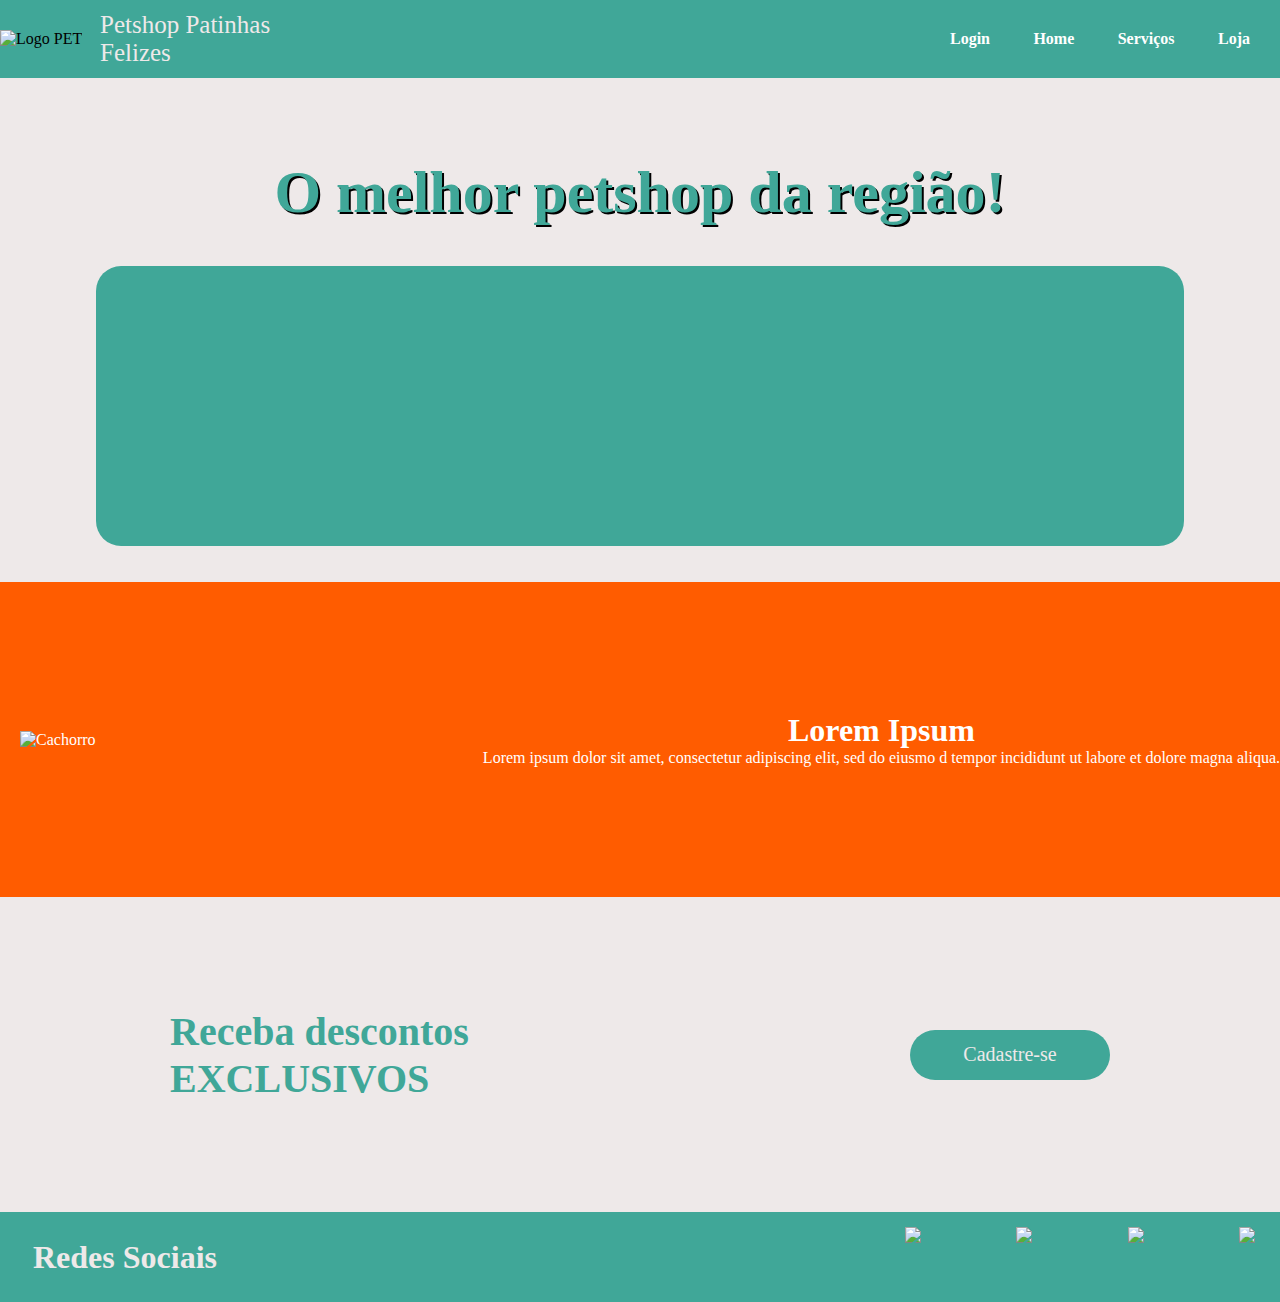
==== index.html @ 561b0174 "Add files via upload" ====
<!DOCTYPE html>
<html lang="en">

<head>
    <title>Petshop - Patinhas Felizes</title>
    <meta charset="UTF-8">
    <meta http-equiv="X-UA-Compatible" content="IE=edge">
    <meta name="viewport" content="width=device-width, initial-scale=1.0">
    <link rel="stylesheet" href="style.css">
    <script src="script.js" defer></script>
</head>

<body>
    <div class="header" id="header">
        <div class="logo_header">
            <img src="src/logo.png" class="img_logo_header" alt="Logo PET">
        </div>
        <div class="navigation_header">
            <div class="text_nav">Petshop Patinhas Felizes</div>
            <div class="navigators">
                <a href="#">Login</a>
                <a href="index.html">Home</a>
                <a href="#">Serviços</a>
                <a href="loja.html">Loja</a>
            </div>
        </div>
    </div>
    <div class="content" id="content">
        <h1>O melhor petshop da região!</h1>
    </div>
    <br>
    <div class="third_content">
        <div class="services">

        </div>
    </div>
    <br> <br>
    <div class="second_content">
        <div class="image_second"><img src="src/cachorro1.png" class="img_cachorro" alt="Cachorro"></div>
        <div class="text_second">
            <h1 id="title_second">Lorem Ipsum</h1>
            <div class="text2_second">Lorem ipsum dolor sit amet, consectetur adipiscing elit, sed do eiusmo
                d tempor incididunt ut labore et dolore magna aliqua. </div>
        </div>

    </div>

    <div class="fourth_content">
        <div class="text_fourth">
            <h1> Receba descontos EXCLUSIVOS </h1>
        </div>
        <div class="login_button"><a href="forms.html" target="_blank">Cadastre-se</a></div>

    </div>


    <footer>
        <div class="text_footer">
            <h1> Redes Sociais </h1>
        </div>
        <div class="img_footer_container">
            <img src="src/wpp.png" class="img_footer">
            <img src="src/fb.png" class="img_footer">
            <img src="src/ig.png" class="img_footer">
            <img src="src/tiktok.png" class="img_footer">
        </div>
    </footer>

</body>

</html>
---- style.css ----
:root {
    --color-aqua: #00ffff;

}

@font-face {
    font-family: 'Sansita';
    src: url(src/SansitaOne.ttf) format('truetype');
}

* {
    margin: 0;
    padding: 0;
}

body {
    font-family: 'Sansita';
    background-color: #EEE9E9;
}

.img_logo_header {
    width: 5em;

}

.header,
.navigation_header {
    display: flex;
    flex-direction: row;
    align-items: center;

}

.text_nav {
    font-size: 25px;
    position: absolute;
    left: 100px;
    width: 200px;
    color: #EEE9E9;
}

.navigators {
    display: flex;
    margin: 25px;
    padding: 5px;
    width: 300px;
    justify-content: space-between;
}

.header {
    justify-content: space-between;
    padding: 0 0;
    background-color: #40A798;
}

.navigation_header a {
    text-decoration: none;
    color: white;
    font-weight: bold;
    transition-duration: 1s;
}

.navigation_header a:hover {
    color: black;
}

.content {
    display: flex;
    color: #40A798;
    text-align: center;
    justify-content: center;
    border-radius: 30px;
    padding-top: 5em;
    height: 10vh;
    transition: 1s;
}

.content h1 {
    font-size: 60px;
    text-shadow: 2px 2px black;
}

.img_cachorro {
    height: 200px;
    margin-left: 20px;
}

.third_content {
    display: flex;
    background-color: #EEE9E9;
    justify-content: center;
    align-items: center;
    height: 280px;
}

.services {
    background-color: #40A798;
    height: 100%;
    width: 85%;
    border-radius: 25px;
}

.second_content {
    display: flex;
    background-color: #FF5C00;
    color: white;
    height: 35vh;
    justify-content: space-between;
    align-items: center;
}

.text_second {
    display: flex;
    flex-direction: column;
    align-items: center;
    justify-content: center;
}

.fourth_content {
    display: flex;
    color: #40A798;
    height: 35vh;
    justify-content: space-around;
    align-items: center;
}

.text_fourth {
    font-size: 20px;
    width: 400px;
    display: flex;
    align-items: center;
}

.login_button {
    display: flex;
    background-color: #40A798;
    border-radius: 30px;
    height: 50px;
    width: 200px;
    align-items: center;
    justify-content: center;
}

.login_button a {
    font-size: 20px;
    color: #EEE9E9;
    text-decoration: none;
    transition-duration: 1s;
}

.login_button a:hover {
    color: black;
}

footer {
    display: flex;
    justify-content: space-between;
    align-items: center;
    background-color: #40A798;
    color: #EEE9E9;
    height: 10vh;
    padding-right: 25px;
}

.text_footer {
    display: flex;
    width: 250px;
    justify-content: center;
    align-items: center;
}

.img_footer_container {
    display: flex;
    justify-content: space-between;
    height: 60px;
    width: 350px;
}

@media screen and (max-width: 500px) {
    h1 {
        color: black;
    }
}
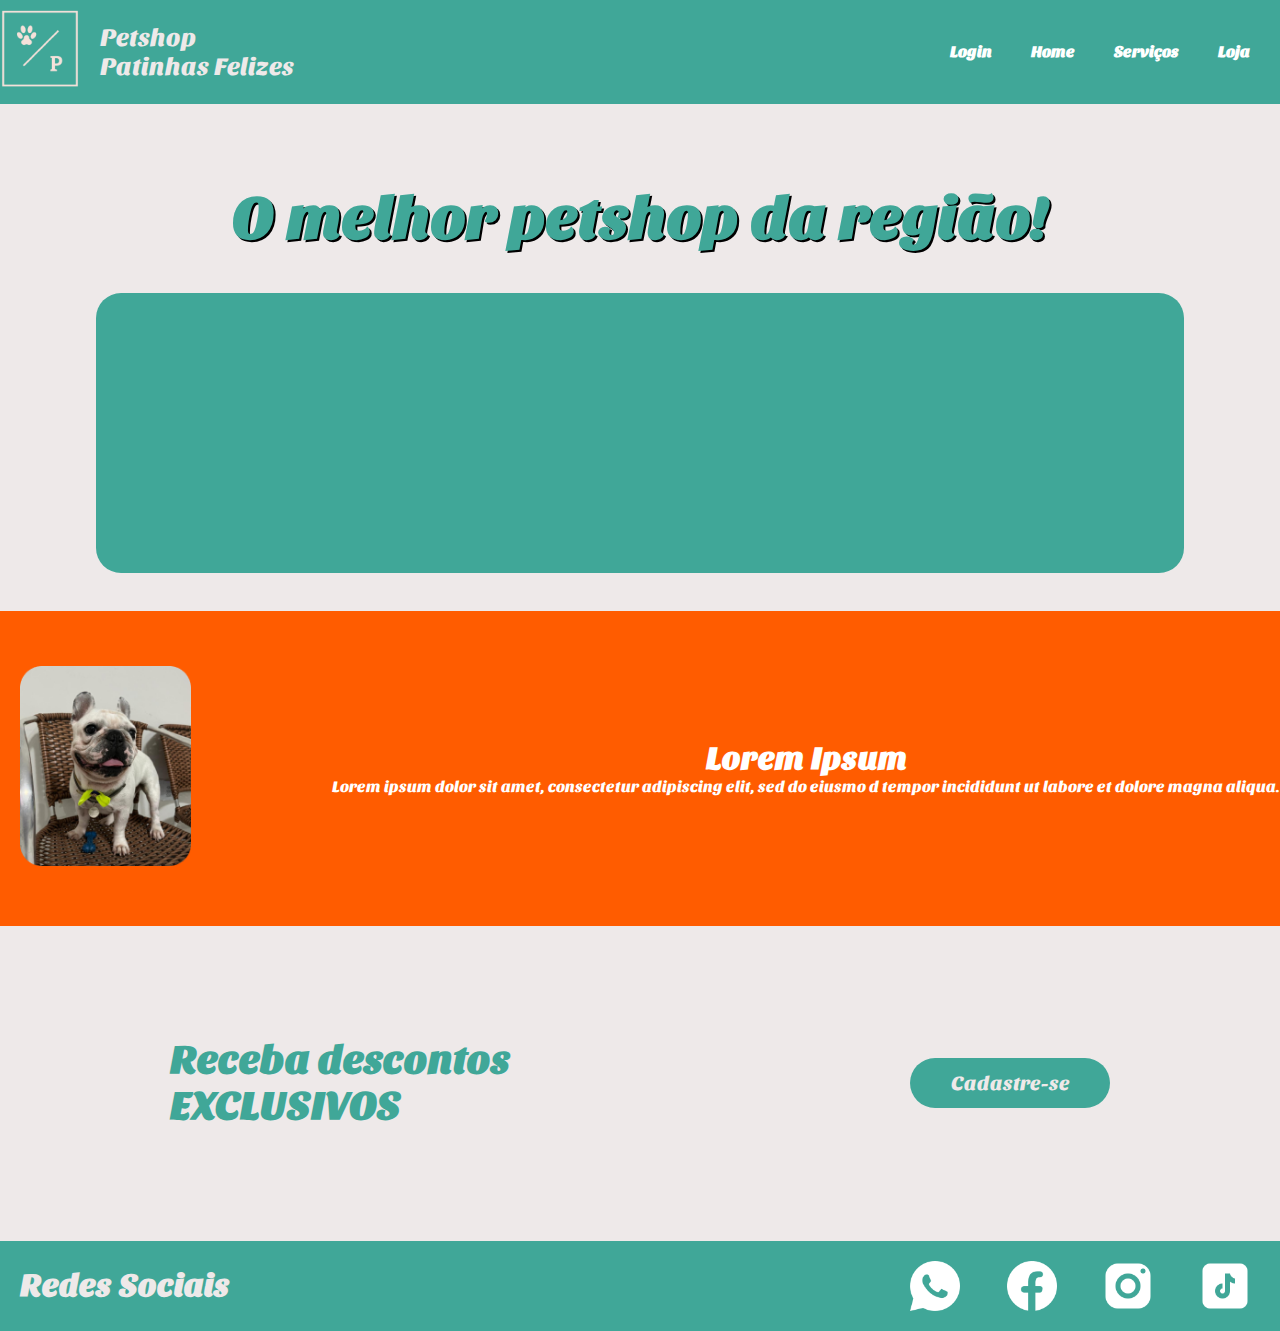
==== commit 455c76ec: "icones no navegador" ====
--- a/index.html
+++ b/index.html
@@ -1,24 +1,24 @@
-<!DOCTYPE html>
+<!doctype html>
 <html lang="en">
 
 <head>
     <title>Petshop - Patinhas Felizes</title>
-    <meta charset="UTF-8">
-    <meta http-equiv="X-UA-Compatible" content="IE=edge">
-    <meta name="viewport" content="width=device-width, initial-scale=1.0">
-    <link rel="stylesheet" href="style.css">
-    <script src="script.js" defer></script>
+    <meta charset="UTF-8" />
+    <meta http-equiv="X-UA-Compatible" content="IE=edge" />
+    <meta name="viewport" content="width=device-width, initial-scale=1.0" />
+    <link rel="stylesheet" href="style.css" />
+    <link rel="icon" type="image/png" href="src/logo.png" />
 </head>
 
 <body>
     <div class="header" id="header">
         <div class="logo_header">
-            <img src="src/logo.png" class="img_logo_header" alt="Logo PET">
+            <img src="src/logo.png" class="img_logo_header" alt="Logo PET" />
         </div>
         <div class="navigation_header">
             <div class="text_nav">Petshop Patinhas Felizes</div>
             <div class="navigators">
-                <a href="#">Login</a>
+                <a href="forms.html">Login</a>
                 <a href="index.html">Home</a>
                 <a href="#">Serviços</a>
                 <a href="loja.html">Loja</a>
@@ -28,44 +28,45 @@
     <div class="content" id="content">
         <h1>O melhor petshop da região!</h1>
     </div>
-    <br>
+    <br />
     <div class="third_content">
-        <div class="services">
-
+        <div class="services"></div>
+    </div>
+    <br />
+    <br />
+    <div class="second_content">
+        <div class="image_second">
+            <img src="src/cachorro1.png" class="img_cachorro" alt="Cachorro" />
         </div>
-    </div>
-    <br> <br>
-    <div class="second_content">
-        <div class="image_second"><img src="src/cachorro1.png" class="img_cachorro" alt="Cachorro"></div>
         <div class="text_second">
             <h1 id="title_second">Lorem Ipsum</h1>
-            <div class="text2_second">Lorem ipsum dolor sit amet, consectetur adipiscing elit, sed do eiusmo
-                d tempor incididunt ut labore et dolore magna aliqua. </div>
+            <div class="text2_second">
+                Lorem ipsum dolor sit amet, consectetur adipiscing elit, sed do eiusmo
+                d tempor incididunt ut labore et dolore magna aliqua.
+            </div>
         </div>
-
     </div>
 
     <div class="fourth_content">
         <div class="text_fourth">
-            <h1> Receba descontos EXCLUSIVOS </h1>
+            <h1>Receba descontos EXCLUSIVOS</h1>
         </div>
-        <div class="login_button"><a href="forms.html" target="_blank">Cadastre-se</a></div>
-
+        <div class="login_button">
+            <a href="forms.html">Cadastre-se</a>
+        </div>
     </div>
-
 
     <footer>
         <div class="text_footer">
-            <h1> Redes Sociais </h1>
+            <h1>Redes Sociais</h1>
         </div>
         <div class="img_footer_container">
-            <img src="src/wpp.png" class="img_footer">
-            <img src="src/fb.png" class="img_footer">
-            <img src="src/ig.png" class="img_footer">
-            <img src="src/tiktok.png" class="img_footer">
+            <img src="src/wpp.png" class="img_footer" />
+            <img src="src/fb.png" class="img_footer" />
+            <img src="src/ig.png" class="img_footer" />
+            <img src="src/tiktok.png" class="img_footer" />
         </div>
     </footer>
-
 </body>
 
-</html>+</html>
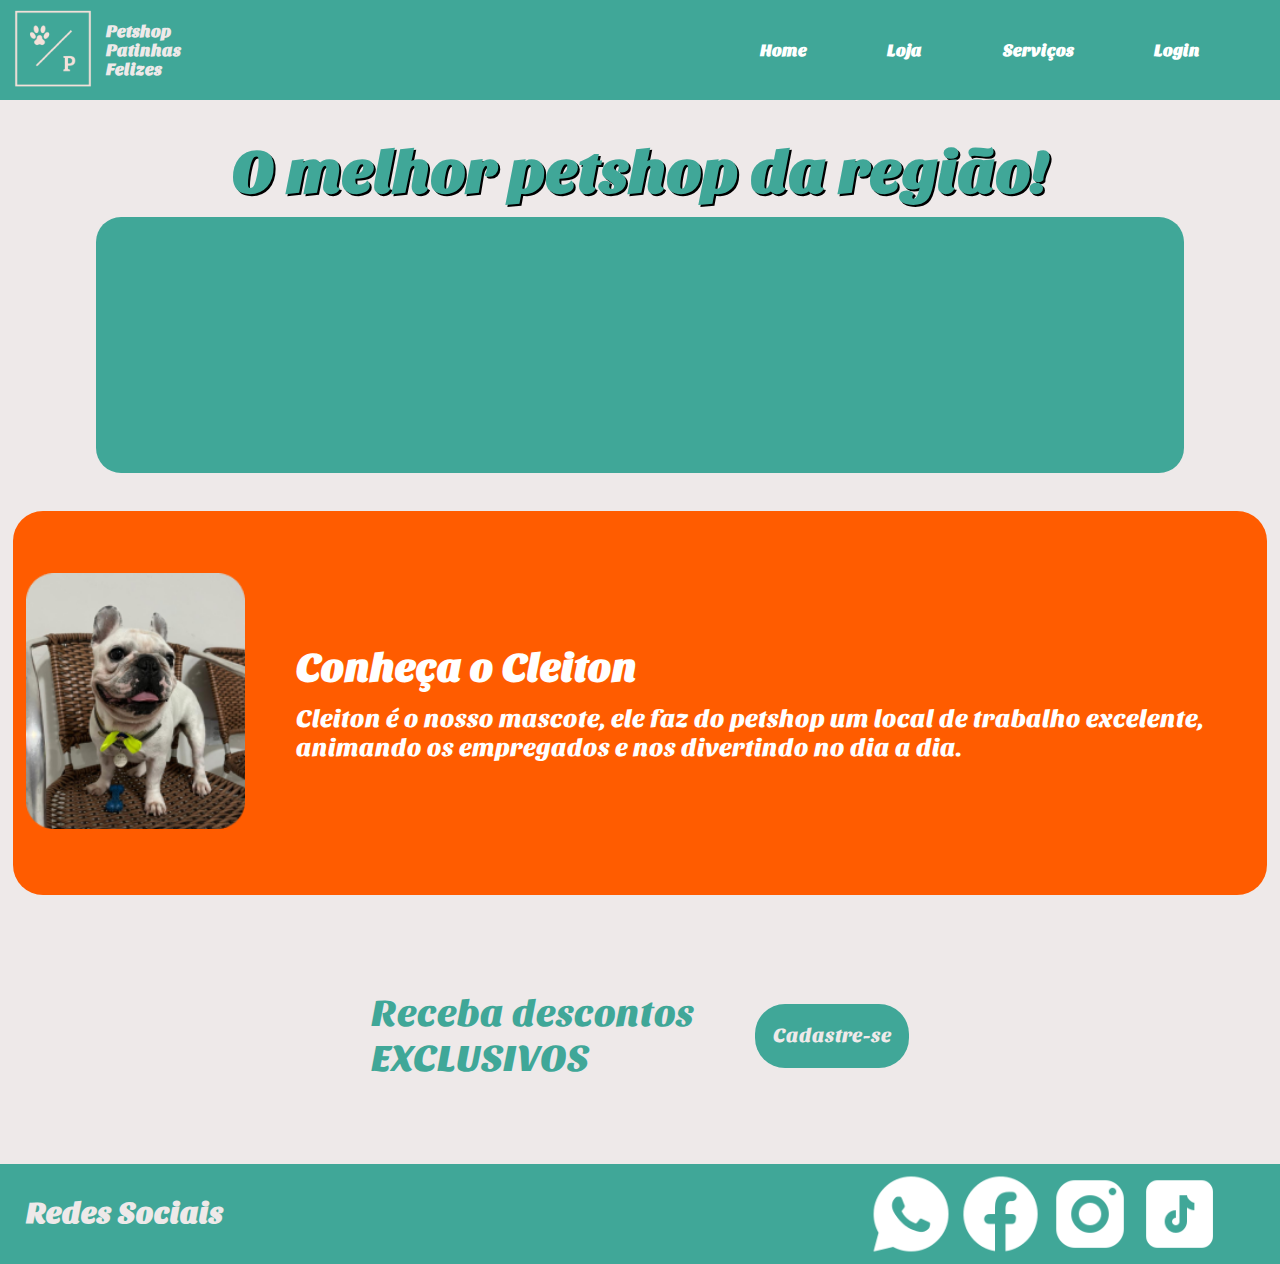
==== commit e32ec715: "Responsividade" ====
--- a/index.html
+++ b/index.html
@@ -1,72 +1,66 @@
-<!doctype html>
+<!DOCTYPE html>
 <html lang="en">
 
 <head>
     <title>Petshop - Patinhas Felizes</title>
-    <meta charset="UTF-8" />
-    <meta http-equiv="X-UA-Compatible" content="IE=edge" />
-    <meta name="viewport" content="width=device-width, initial-scale=1.0" />
-    <link rel="stylesheet" href="style.css" />
-    <link rel="icon" type="image/png" href="src/logo.png" />
+    <meta charset="UTF-8">
+    <meta http-equiv="X-UA-Compatible" content="IE=edge">
+    <meta name="viewport" content="width=device-width, initial-scale=1.0">
+    <link rel="stylesheet" href="style.css">
+    <script src="script.js" defer></script>
 </head>
 
 <body>
-    <div class="header" id="header">
-        <div class="logo_header">
-            <img src="src/logo.png" class="img_logo_header" alt="Logo PET" />
+    <header>
+        <nav class="header">
+            <div class="logo_header">
+                <img src="src/logo.png" alt="Logo PET">
+                <p>Petshop Patinhas Felizes</p>
+            </div>
+            <div class="navigation_header">
+                    <a href="index.html">Home</a>
+                    <a href="loja.html">Loja</a>
+                    <a href="#">Serviços</a>
+                    <a href="login.html">Login</a>
+            </div>
+        </nav>
+    </header>
+
+    <section class="content">
+        <h1>O melhor petshop da região!</h1>
+    </section>
+
+    <section class="second_content">
+        <div class="services"></div>
+    </section>
+
+    <section class="third_content">
+        <div class="image_second"><img src="src/cachorro1.png" class="img_cachorro" alt="Cachorro"></div>
+        <div class="text_second">
+            <h1>Conheça o Cleiton</h1>
+            <p>Cleiton é o nosso mascote, ele faz do petshop um local de trabalho excelente, animando os empregados e nos divertindo no dia a dia.</p>
         </div>
-        <div class="navigation_header">
-            <div class="text_nav">Petshop Patinhas Felizes</div>
-            <div class="navigators">
-                <a href="forms.html">Login</a>
-                <a href="index.html">Home</a>
-                <a href="#">Serviços</a>
-                <a href="loja.html">Loja</a>
-            </div>
+    </section>
+
+    <section class="fourth_content">
+        <div class="text_fourth">
+            <p> Receba descontos EXCLUSIVOS </p>
         </div>
-    </div>
-    <div class="content" id="content">
-        <h1>O melhor petshop da região!</h1>
-    </div>
-    <br />
-    <div class="third_content">
-        <div class="services"></div>
-    </div>
-    <br />
-    <br />
-    <div class="second_content">
-        <div class="image_second">
-            <img src="src/cachorro1.png" class="img_cachorro" alt="Cachorro" />
-        </div>
-        <div class="text_second">
-            <h1 id="title_second">Lorem Ipsum</h1>
-            <div class="text2_second">
-                Lorem ipsum dolor sit amet, consectetur adipiscing elit, sed do eiusmo
-                d tempor incididunt ut labore et dolore magna aliqua.
-            </div>
-        </div>
-    </div>
+        <a href="login.html" target="_blank" class="login_button">Cadastre-se</a>
 
-    <div class="fourth_content">
-        <div class="text_fourth">
-            <h1>Receba descontos EXCLUSIVOS</h1>
-        </div>
-        <div class="login_button">
-            <a href="forms.html">Cadastre-se</a>
-        </div>
-    </div>
+    </section>
+
 
     <footer>
         <div class="text_footer">
-            <h1>Redes Sociais</h1>
+            <h1> Redes Sociais </h1>
         </div>
         <div class="img_footer_container">
-            <img src="src/wpp.png" class="img_footer" />
-            <img src="src/fb.png" class="img_footer" />
-            <img src="src/ig.png" class="img_footer" />
-            <img src="src/tiktok.png" class="img_footer" />
+            <img src="src/wpp.png" class="img_footer" alt = "whatsapp">
+            <img src="src/fb.png" class="img_footer" alt = "facebook">
+            <img src="src/ig.png" class="img_footer" alt="instagram">
+            <img src="src/tiktok.png" class="img_footer" alt="tiktok">
         </div>
     </footer>
 </body>
-
-</html>
+</html>--- a/style.css
+++ b/style.css
@@ -18,33 +18,27 @@
     background-color: #EEE9E9;
 }
 
-.img_logo_header {
-    width: 5em;
-
-}
-
-.header,
-.navigation_header {
+.logo_header {
     display: flex;
     flex-direction: row;
+    width: clamp(60px, 15vw, 200px);
+    margin-left: 1vw;
+}
+.logo_header p {
+    display: flex;
+    justify-content: center;
     align-items: center;
-
-}
-
-.text_nav {
-    font-size: 25px;
-    position: absolute;
-    left: 100px;
-    width: 200px;
+    margin-left: 1vw;
+    font-weight: bold;
+    font-size: clamp(15px, 1.3vw, 30px);
+    transition-duration: 1s;
     color: #EEE9E9;
 }
 
-.navigators {
+.header {
     display: flex;
-    margin: 25px;
-    padding: 5px;
-    width: 300px;
-    justify-content: space-between;
+    height: clamp(50px, 20vw,100px);
+
 }
 
 .header {
@@ -53,10 +47,17 @@
     background-color: #40A798;
 }
 
+.navigation_header {
+    display: flex;
+    justify-content: space-evenly;
+    align-items: center;
+    width: clamp(100px,60vw,600px);
+}
 .navigation_header a {
     text-decoration: none;
     color: white;
     font-weight: bold;
+    font-size: clamp(15px, 1.3vw, 30px);
     transition-duration: 1s;
 }
 
@@ -70,27 +71,16 @@
     text-align: center;
     justify-content: center;
     border-radius: 30px;
-    padding-top: 5em;
-    height: 10vh;
+    margin-top: 3vw;
+    margin-bottom: 3vw;
+    height: clamp(20px, 10vw, 40px);
     transition: 1s;
 }
 
 .content h1 {
-    font-size: 60px;
+    font-size: clamp(15px, 6vw, 60px);
     text-shadow: 2px 2px black;
-}
-
-.img_cachorro {
-    height: 200px;
-    margin-left: 20px;
-}
-
-.third_content {
-    display: flex;
-    background-color: #EEE9E9;
-    justify-content: center;
-    align-items: center;
-    height: 280px;
+    transition: 1s;
 }
 
 .services {
@@ -102,31 +92,53 @@
 
 .second_content {
     display: flex;
+    background-color: #EEE9E9;
+    justify-content: center;
+    align-items: center;
+    height: 20vw;
+    margin-top: 3vw;
+    margin-bottom: 3vw;
+}
+
+.img_cachorro {
+    height: 20vw;
+    margin: 1vw;
+}
+
+.third_content {
+    display: flex;
     background-color: #FF5C00;
     color: white;
-    height: 35vh;
-    justify-content: space-between;
+    height: 30vw;
+    border-radius: 30px;
+    justify-content: space-evenly;
     align-items: center;
+    margin: 1vw;
 }
 
 .text_second {
-    display: flex;
-    flex-direction: column;
-    align-items: center;
-    justify-content: center;
+    margin-left: 3vw;
+}
+.text_second p {
+    margin-top: 1vw;
+    font-size: clamp(12px, 2.5vw, 25px);
+}
+
+.text_second h1 {
+    font-size: clamp(15px, 5vw, 40px);
 }
 
 .fourth_content {
     display: flex;
     color: #40A798;
-    height: 35vh;
-    justify-content: space-around;
+    height: 20vw;
+    justify-content: center;
     align-items: center;
 }
 
 .text_fourth {
-    font-size: 20px;
-    width: 400px;
+    font-size: clamp(20px, 3vw, 50px);
+    width: 30vw;
     display: flex;
     align-items: center;
 }
@@ -135,20 +147,20 @@
     display: flex;
     background-color: #40A798;
     border-radius: 30px;
-    height: 50px;
-    width: 200px;
+    height:clamp(50px, 5vw, 200px);
+    width: clamp(100px, 12vw, 200px);
     align-items: center;
     justify-content: center;
 }
 
-.login_button a {
-    font-size: 20px;
+.login_button {
+    font-size: clamp(10px, 2vw, 20px);
     color: #EEE9E9;
     text-decoration: none;
     transition-duration: 1s;
 }
 
-.login_button a:hover {
+.login_button:hover {
     color: black;
 }
 
@@ -158,26 +170,20 @@
     align-items: center;
     background-color: #40A798;
     color: #EEE9E9;
-    height: 10vh;
-    padding-right: 25px;
+    height: clamp(15px, 10vw, 100px);
+
 }
 
-.text_footer {
-    display: flex;
-    width: 250px;
-    justify-content: center;
-    align-items: center;
+.text_footer h1 {
+    font-size:clamp(5px, 3vw, 30px);
+    margin-left: 2vw;
 }
-
 .img_footer_container {
     display: flex;
     justify-content: space-between;
-    height: 60px;
-    width: 350px;
+    width: clamp(200px, 60vw, 350px);
+    margin-inline: 5vw;
 }
-
-@media screen and (max-width: 500px) {
-    h1 {
-        color: black;
-    }
+.img_footer_container img{
+    width: clamp(15px, 7vw, 100px);
 }